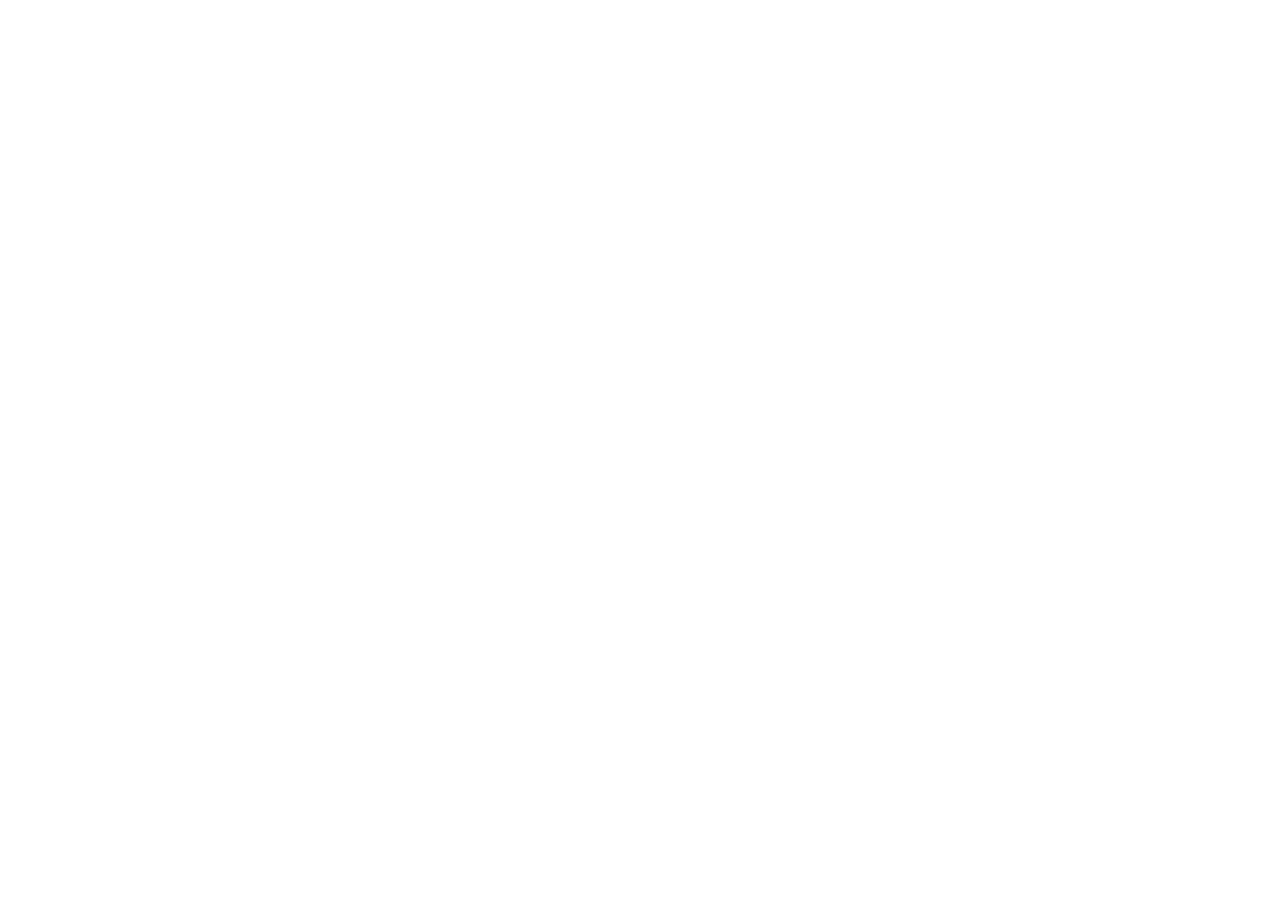
==== index.html @ f916e765 "[skip lovable] Use tech stack vite_react_shadcn_ts_20250728_minor" ====
<!doctype html>
<html lang="en">
  <head>
    <meta charset="UTF-8" />
    <meta name="viewport" content="width=device-width, initial-scale=1.0" />
    <title>mount-diablo-roots</title>
    <meta name="description" content="Lovable Generated Project" />
    <meta name="author" content="Lovable" />

    <meta property="og:title" content="mount-diablo-roots" />
    <meta property="og:description" content="Lovable Generated Project" />
    <meta property="og:type" content="website" />
    <meta property="og:image" content="https://lovable.dev/opengraph-image-p98pqg.png" />

    <meta name="twitter:card" content="summary_large_image" />
    <meta name="twitter:site" content="@lovable_dev" />
    <meta name="twitter:image" content="https://lovable.dev/opengraph-image-p98pqg.png" />
  </head>

  <body>
    <div id="root"></div>
    <script type="module" src="/src/main.tsx"></script>
  </body>
</html>
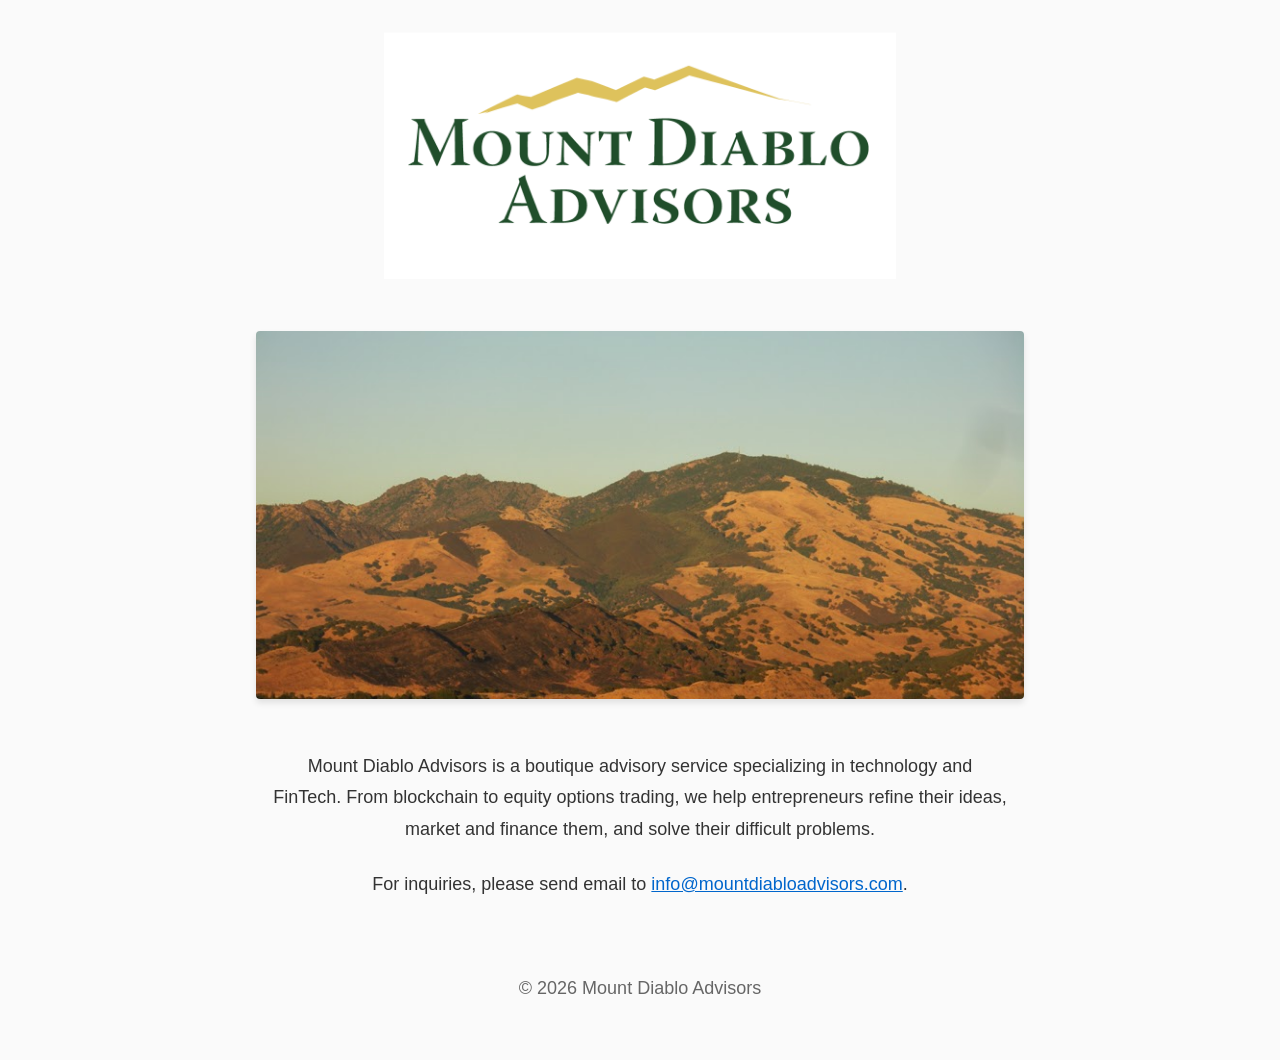
==== commit 0f10ac5b: "Convert to simple HTML - no build needed" ====
--- a/index.html
+++ b/index.html
@@ -1,24 +1,100 @@
-<!doctype html>
+<!DOCTYPE html>
 <html lang="en">
-  <head>
-    <meta charset="UTF-8" />
-    <meta name="viewport" content="width=device-width, initial-scale=1.0" />
-    <title>mount-diablo-roots</title>
-    <meta name="description" content="Lovable Generated Project" />
-    <meta name="author" content="Lovable" />
-
-    <meta property="og:title" content="mount-diablo-roots" />
-    <meta property="og:description" content="Lovable Generated Project" />
-    <meta property="og:type" content="website" />
-    <meta property="og:image" content="https://lovable.dev/opengraph-image-p98pqg.png" />
-
-    <meta name="twitter:card" content="summary_large_image" />
-    <meta name="twitter:site" content="@lovable_dev" />
-    <meta name="twitter:image" content="https://lovable.dev/opengraph-image-p98pqg.png" />
-  </head>
-
-  <body>
-    <div id="root"></div>
-    <script type="module" src="/src/main.tsx"></script>
-  </body>
+<head>
+    <meta charset="UTF-8">
+    <meta name="viewport" content="width=device-width, initial-scale=1.0">
+    <title>Mount Diablo Advisors | Technology & FinTech Advisory</title>
+    <meta name="description" content="Boutique advisory service specializing in technology and FinTech. From blockchain to equity options trading, we help entrepreneurs refine ideas and solve difficult problems.">
+    <style>
+        * {
+            margin: 0;
+            padding: 0;
+            box-sizing: border-box;
+        }
+        body {
+            font-family: -apple-system, BlinkMacSystemFont, 'Segoe UI', Roboto, Oxygen, Ubuntu, sans-serif;
+            background: #fafafa;
+            color: #333;
+            min-height: 100vh;
+            display: flex;
+            flex-direction: column;
+            align-items: center;
+            padding: 2rem 1rem;
+        }
+        header {
+            max-width: 48rem;
+            width: 100%;
+            margin-bottom: 3rem;
+            text-align: center;
+        }
+        header img {
+            width: 100%;
+            max-width: 32rem;
+            height: auto;
+        }
+        main {
+            max-width: 48rem;
+            width: 100%;
+        }
+        .hero {
+            margin-bottom: 3rem;
+        }
+        .hero img {
+            width: 100%;
+            height: auto;
+            border-radius: 4px;
+            box-shadow: 0 4px 6px rgba(0,0,0,0.1);
+        }
+        section {
+            text-align: center;
+            padding: 0 1rem;
+        }
+        p {
+            font-size: 1.125rem;
+            line-height: 1.75;
+            max-width: 48rem;
+            margin: 0 auto 1.5rem;
+        }
+        a {
+            color: #0066cc;
+            text-decoration: underline;
+        }
+        a:hover {
+            color: #004499;
+        }
+        footer {
+            margin-top: auto;
+            padding-top: 3rem;
+            color: #666;
+            font-size: 0.875rem;
+        }
+    </style>
+</head>
+<body>
+    <header>
+        <img src="assets/logo.png" alt="Mount Diablo Advisors - Boutique advisory service specializing in technology and FinTech">
+    </header>
+    
+    <main>
+        <div class="hero">
+            <img src="assets/hero-image.jpg" alt="Mount Diablo landscape - golden hills of California">
+        </div>
+        
+        <section>
+            <p>
+                Mount Diablo Advisors is a boutique advisory service specializing in technology and FinTech. 
+                From blockchain to equity options trading, we help entrepreneurs refine their ideas, market 
+                and finance them, and solve their difficult problems.
+            </p>
+            <p>
+                For inquiries, please send email to 
+                <a href="mailto:info@mountdiabloadvisors.com">info@mountdiabloadvisors.com</a>.
+            </p>
+        </section>
+    </main>
+    
+    <footer>
+        <p>&copy; 2026 Mount Diablo Advisors</p>
+    </footer>
+</body>
 </html>
